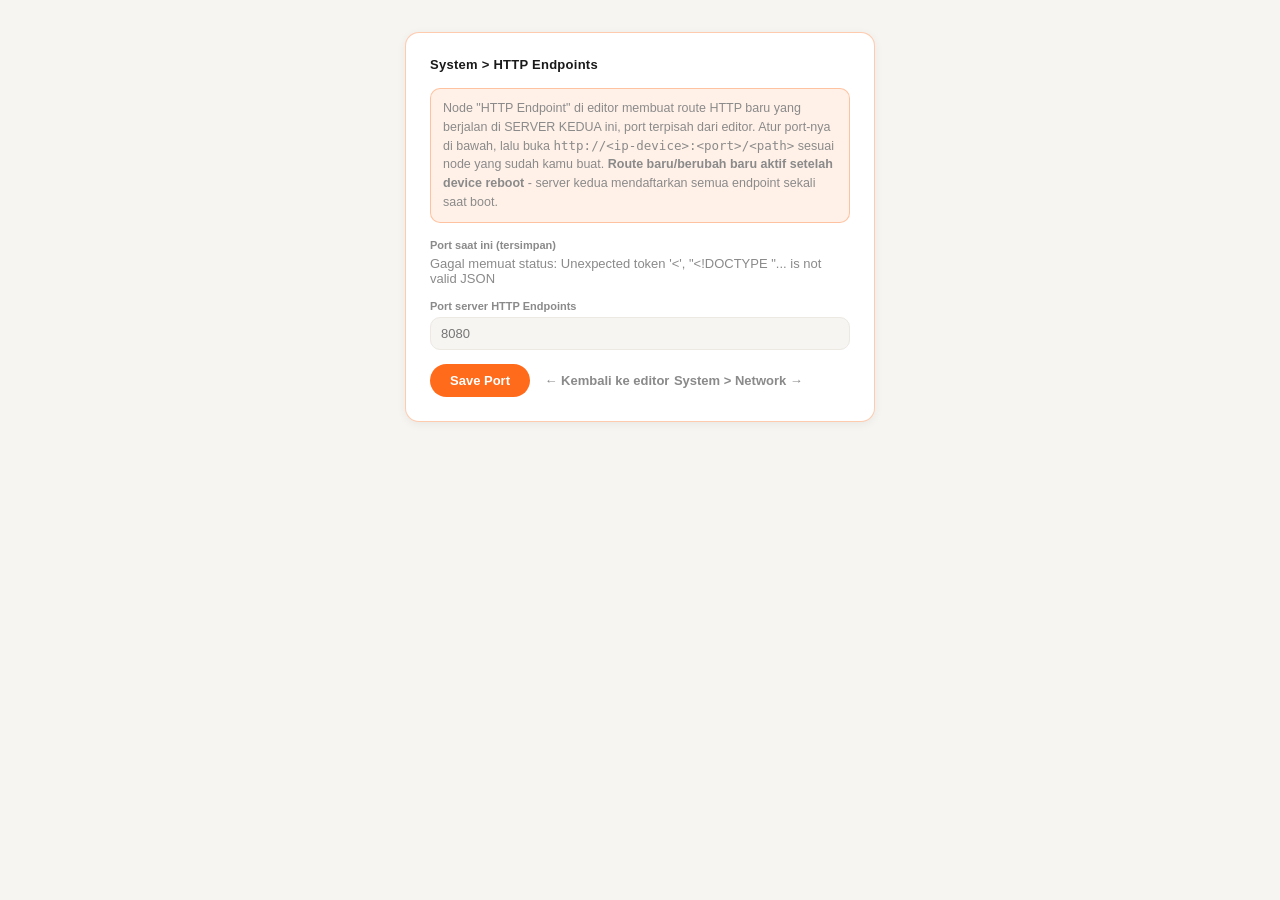
==== components/web_ui/webroot/endpoints.html @ 034b234d "Tambah node HTTP Endpoint - route HTTP kustom di server kedua User: "web1 bikin API untuk sambungkan" ====
<!DOCTYPE html>
<html lang="id">
<head>
<meta charset="UTF-8">
<title>System &gt; HTTP Endpoints</title>
<link rel="stylesheet" href="style.css">
</head>
<body class="network-page">

<div class="network-card">
  <h3>System &gt; HTTP Endpoints</h3>

  <div class="properties-help">
    Node "HTTP Endpoint" di editor membuat route HTTP baru yang berjalan di
    SERVER KEDUA ini, port terpisah dari editor. Atur port-nya di bawah,
    lalu buka <code>http://&lt;ip-device&gt;:&lt;port&gt;/&lt;path&gt;</code>
    sesuai node yang sudah kamu buat. <strong>Route baru/berubah baru aktif
    setelah device reboot</strong> - server kedua mendaftarkan semua
    endpoint sekali saat boot.
  </div>

  <div id="endpoints-status" class="properties-field">
    <label>Port saat ini (tersimpan)</label>
    <p id="endpoints-status-text" class="properties-empty">Memuat...</p>
  </div>

  <div class="properties-field">
    <label for="ep-port">Port server HTTP Endpoints</label>
    <input type="number" id="ep-port" min="1" max="65535" placeholder="8080">
  </div>

  <button onclick="saveEndpointsConfig()">Save Port</button>
  <a href="/" class="network-back-link">&larr; Kembali ke editor</a>
  <a href="/network.html" class="network-back-link">System &gt; Network &rarr;</a>
  <p id="endpoints-save-status" class="properties-empty"></p>
</div>

<script>
async function loadEndpointsStatus() {
    try {
        const res = await fetch('/api/endpoints_config');
        const data = await res.json();
        document.getElementById('endpoints-status-text').textContent = `Port ${data.port}`;
        document.getElementById('ep-port').value = data.port;
    } catch (err) {
        document.getElementById('endpoints-status-text').textContent = 'Gagal memuat status: ' + err.message;
    }
}

async function saveEndpointsConfig() {
    const port = parseInt(document.getElementById('ep-port').value, 10);
    const statusEl = document.getElementById('endpoints-save-status');

    if (!port || port < 1 || port > 65535) {
        statusEl.textContent = 'Port harus angka 1-65535';
        statusEl.style.color = '#c00';
        return;
    }

    try {
        const res = await fetch('/api/endpoints_config', {
            method: 'POST',
            headers: { 'Content-Type': 'application/json' },
            body: JSON.stringify({ port }),
        });
        const data = await res.json();
        if (!res.ok) {
            statusEl.textContent = 'Gagal: ' + (data.message || res.statusText);
            statusEl.style.color = '#c00';
            return;
        }
        statusEl.textContent = data.message;
        statusEl.style.color = '#080';
    } catch (err) {
        statusEl.textContent = 'Error: ' + err.message;
        statusEl.style.color = '#c00';
    }
}

loadEndpointsStatus();
</script>
</body>
</html>
---- components/web_ui/webroot/style.css ----
/* Gaya: mengikuti visual mbektiw.my.id - card rounded besar, soft shadow
 * (bukan border tegas hitam), oranye sebagai accent, sans-serif normal-case,
 * background off-white lega. Layout 3 kolom: palette kiri, canvas tengah,
 * panel properties kanan. */

:root {
    --bg: #f7f5f2;
    --canvas-bg: #fbfaf8;
    --panel-bg: #ffffff;
    --border: #ece8e2;
    --text: #1a1a1a;
    --text-muted: #8a8a8a;
    --accent: #ff6b1a;
    --accent-soft: #fff1e8;
    --marker-idle: #d9d5cf;
    --marker-active: #ff6b1a;
    --accent-border: rgba(255, 107, 26, 0.35);
    --shadow: 0 2px 10px rgba(20, 20, 20, 0.06);
    --shadow-lg: 0 8px 24px rgba(20, 20, 20, 0.10);
    --radius: 14px;
    --radius-sm: 10px;
    --danger: #e0392b;
    --danger-soft: #fdeceb;
}

html, body {
    margin: 0;
    padding: 0;
    height: 100%;
    font-family: -apple-system, "Segoe UI", Roboto, Helvetica, Arial, sans-serif;
    background: var(--bg);
    color: var(--text);
}

body {
    display: flex;
}

h3 {
    font-size: 13px;
    font-weight: 700;
    letter-spacing: 0.02em;
    color: var(--text);
    margin: 0 0 16px 0;
}

/* ---- Palette kiri ---- */

#palette {
    width: 190px;
    background: var(--panel-bg);
    margin: 16px 0 16px 16px;
    padding: 18px 14px;
    border: 1px solid var(--accent-border);
    border-radius: var(--radius);
    box-shadow: var(--shadow);
    box-sizing: border-box;
    overflow-y: auto;
}

#palette-search {
    display: block;
    width: 100%;
    box-sizing: border-box;
    font-family: inherit;
    font-size: 13px;
    padding: 8px 10px;
    margin-bottom: 14px;
    border: 1px solid var(--border);
    border-radius: var(--radius-sm);
    background: var(--bg);
    color: var(--text);
}

#palette-search:focus {
    outline: none;
    border-color: var(--accent);
}

.palette-group {
    margin-bottom: 4px;
}

.palette-group-header {
    display: flex;
    align-items: center;
    gap: 6px;
    width: 100%;
    padding: 7px 4px;
    cursor: pointer;
    font-family: inherit;
    font-size: 11px;
    font-weight: 700;
    letter-spacing: 0.03em;
    text-transform: uppercase;
    color: var(--text-muted);
    background: none;
    border: none;
    text-align: left;
}

.palette-group-caret {
    display: inline-block;
    font-size: 10px;
    transition: transform 0.15s;
    color: var(--accent);
}

.palette-group.collapsed .palette-group-caret {
    transform: rotate(0deg);
}

.palette-group:not(.collapsed) .palette-group-caret {
    transform: rotate(90deg);
}

.palette-group.collapsed .palette-group-body {
    display: none;
}

.palette-item {
    display: flex;
    align-items: center;
    gap: 8px;
    width: 100%;
    margin-bottom: 6px;
    padding: 9px 12px;
    cursor: grab;
    font-size: 13px;
    font-weight: 600;
    font-family: inherit;
    background: var(--bg);
    color: var(--text);
    border: 1px solid var(--accent-border);
    border-radius: var(--radius-sm);
    text-align: left;
    transition: background 0.15s, color 0.15s, border-color 0.15s;
}

.palette-item:active {
    cursor: grabbing;
}

.palette-item-icon {
    width: 16px;
    height: 16px;
    flex-shrink: 0;
    color: var(--accent);
    transition: color 0.15s;
}

.palette-item:hover {
    background: var(--accent);
    color: #fff;
    border-color: var(--accent);
}

.palette-item:hover .palette-item-icon {
    color: #fff;
}

/* ---- Canvas tengah ---- */

.drawflow-wrap {
    flex: 1;
    position: relative;
    background: var(--canvas-bg);
    background-image: radial-gradient(var(--border) 1.5px, transparent 1.5px);
    background-size: 24px 24px;
}

/* ---- Panel properties kanan ---- */

#properties {
    width: 240px;
    background: var(--panel-bg);
    margin: 16px 16px 16px 0;
    padding: 18px 16px;
    border: 1px solid var(--accent-border);
    border-radius: var(--radius);
    box-shadow: var(--shadow);
    box-sizing: border-box;
    overflow-y: auto;
}

.properties-empty {
    font-size: 13px;
    font-weight: 500;
    color: var(--text-muted);
    margin: 0;
}

.properties-node-header {
    display: flex;
    align-items: center;
    justify-content: space-between;
    gap: 8px;
    margin-bottom: 16px;
}

.properties-node-type {
    display: inline-block;
    font-size: 12px;
    font-weight: 700;
    letter-spacing: 0.03em;
    text-transform: uppercase;
    color: var(--accent);
    background: var(--accent-soft);
    padding: 5px 10px;
    border-radius: 999px;
}

/* Tombol hapus: merah solid saat node terpilih, sesuai permintaan "UI
 * kalau diklik jadi merah hapus" - selalu tampil merah di sini karena
 * hanya muncul saat sebuah node memang sedang dipilih. */
.properties-delete-btn {
    display: flex;
    align-items: center;
    gap: 4px;
    padding: 5px 10px;
    font-family: inherit;
    font-size: 11px;
    font-weight: 700;
    cursor: pointer;
    color: var(--danger);
    background: var(--danger-soft);
    border: 1px solid var(--danger);
    border-radius: 999px;
    transition: background 0.15s, color 0.15s;
}

.properties-delete-btn:hover {
    background: var(--danger);
    color: #fff;
}

.properties-delete-btn svg {
    width: 12px;
    height: 12px;
}

.properties-help {
    font-size: 12.5px;
    line-height: 1.5;
    color: var(--text-muted);
    background: var(--accent-soft);
    border: 1px solid var(--accent-border);
    border-radius: 10px;
    padding: 10px 12px;
    margin-bottom: 16px;
}

.properties-field {
    margin-bottom: 14px;
}

.properties-field label {
    display: block;
    font-size: 11px;
    font-weight: 600;
    color: var(--text-muted);
    margin-bottom: 5px;
}

.properties-field input,
.properties-field select {
    width: 100%;
    box-sizing: border-box;
    font-family: inherit;
    font-size: 13px;
    padding: 8px 10px;
    border: 1px solid var(--border);
    border-radius: var(--radius-sm);
    background: var(--bg);
    color: var(--text);
}

.properties-field input:focus,
.properties-field select:focus {
    outline: none;
    border-color: var(--accent);
}

.properties-range-row {
    display: flex;
    align-items: center;
    gap: 8px;
}

.properties-range-row input[type="range"] {
    flex: 1;
    padding: 0;
    border: none;
    background: transparent;
    accent-color: var(--accent);
}

.properties-range-value {
    font-size: 12px;
    font-weight: 700;
    color: var(--accent);
    min-width: 36px;
    text-align: right;
}

.properties-field input[type="checkbox"] {
    width: auto;
}

/* ---- command-list (i2c_write_burst.commands) ---- */

.command-list {
    display: flex;
    flex-direction: column;
    gap: 6px;
}

.command-row {
    display: flex;
    align-items: center;
    gap: 6px;
}

.command-row-num {
    font-size: 10px;
    font-weight: 700;
    color: var(--text-muted);
    width: 18px;
    flex-shrink: 0;
}

.command-reg {
    width: 52px;
    flex-shrink: 0;
    box-sizing: border-box;
    font-family: inherit;
    font-size: 12px;
    padding: 6px 6px;
    border: 1px solid var(--border);
    border-radius: var(--radius-sm);
    background: var(--bg);
    color: var(--text);
}

.command-data {
    flex: 1;
    min-width: 0;
    box-sizing: border-box;
    font-family: inherit;
    font-size: 12px;
    padding: 6px 8px;
    border: 1px solid var(--border);
    border-radius: var(--radius-sm);
    background: var(--bg);
    color: var(--text);
}

.command-reg:focus,
.command-data:focus {
    outline: none;
    border-color: var(--accent);
}

.command-row-remove {
    flex-shrink: 0;
    width: 22px;
    height: 22px;
    line-height: 1;
    cursor: pointer;
    font-size: 14px;
    font-weight: 700;
    color: var(--danger);
    background: var(--danger-soft);
    border: 1px solid var(--danger);
    border-radius: 50%;
}

.command-row-remove:hover {
    background: var(--danger);
    color: #fff;
}

.command-list-add {
    margin-top: 4px;
    padding: 7px 10px;
    cursor: pointer;
    font-family: inherit;
    font-size: 12px;
    font-weight: 600;
    color: var(--accent);
    background: var(--accent-soft);
    border: 1px dashed var(--accent-border);
    border-radius: var(--radius-sm);
}

.command-list-add:hover {
    background: var(--accent);
    color: #fff;
    border-style: solid;
}

/* ---- file-upload (http_endpoint.file) ---- */

.file-upload-row {
    display: flex;
    gap: 6px;
}

.file-upload-name {
    flex: 1;
    min-width: 0;
    box-sizing: border-box;
    font-family: inherit;
    font-size: 12px;
    padding: 8px 10px;
    border: 1px solid var(--border);
    border-radius: var(--radius-sm);
    background: var(--bg);
    color: var(--text-muted);
}

.file-upload-btn {
    flex-shrink: 0;
    padding: 8px 12px;
    cursor: pointer;
    font-family: inherit;
    font-size: 12px;
    font-weight: 600;
    color: var(--accent);
    background: var(--accent-soft);
    border: 1px solid var(--accent-border);
    border-radius: var(--radius-sm);
}

.file-upload-btn:hover {
    background: var(--accent);
    color: #fff;
}

/* ---- Toolbar ---- */

#toolbar {
    position: fixed;
    top: 16px;
    right: 272px;
    z-index: 10;
    background: var(--panel-bg);
    padding: 8px 10px;
    border: 1px solid var(--accent-border);
    border-radius: 999px;
    box-shadow: var(--shadow);
    display: flex;
    align-items: center;
    gap: 8px;
}

#toolbar button {
    padding: 9px 20px;
    cursor: pointer;
    font-family: inherit;
    font-size: 13px;
    font-weight: 600;
    background: var(--accent);
    color: #fff;
    border: none;
    border-radius: 999px;
    transition: opacity 0.15s;
}

#toolbar button:hover {
    opacity: 0.88;
}

#toolbar-live-btn {
    background: var(--bg);
    color: var(--text-muted);
    border: 1px solid var(--border);
}

#toolbar-live-btn.is-live {
    background: #0a7a2f;
    color: #fff;
    border-color: #0a7a2f;
}

#toolbar-status {
    font-size: 12px;
    font-weight: 600;
    padding: 0 8px;
}

/* Menu System (☰) - tombol hamburger + dropdown, menggantikan link teks
 * lepas di toolbar supaya tidak makin panjang tiap ada halaman System
 * baru ditambahkan (Network, Firmware, dst). */
.toolbar-menu {
    position: relative;
}

/* #toolbar button (ID + tag) punya specificity lebih tinggi dari
 * #toolbar-menu-btn (ID saja) - selector di sini disamakan bentuknya
 * (#toolbar .toolbar-menu button) supaya menang tanpa !important. */
#toolbar .toolbar-menu button#toolbar-menu-btn {
    background: var(--bg);
    color: var(--text-muted);
    border: 1px solid var(--border);
    font-size: 16px;
    line-height: 1;
    padding: 9px 14px;
}

#toolbar .toolbar-menu button#toolbar-menu-btn:hover {
    color: var(--accent);
    border-color: var(--accent-border);
    opacity: 1;
}

.toolbar-menu-dropdown {
    display: none;
    position: absolute;
    top: calc(100% + 8px);
    right: 0;
    min-width: 180px;
    background: var(--panel-bg);
    border: 1px solid var(--accent-border);
    border-radius: var(--radius-sm);
    box-shadow: var(--shadow-lg);
    padding: 6px;
    flex-direction: column;
}

.toolbar-menu-dropdown.is-open {
    display: flex;
}

.toolbar-menu-dropdown a {
    display: block;
    padding: 9px 12px;
    font-size: 13px;
    font-weight: 600;
    color: var(--text);
    text-decoration: none;
    border-radius: var(--radius-sm);
    white-space: nowrap;
}

.toolbar-menu-dropdown a:hover {
    background: var(--accent-soft);
    color: var(--accent);
}

/* ---- Halaman System > Network (network.html) ---- */

body.network-page {
    display: block;
    padding: 32px;
    box-sizing: border-box;
}

.network-card {
    max-width: 420px;
    margin: 0 auto;
    background: var(--panel-bg);
    padding: 24px;
    border: 1px solid var(--accent-border);
    border-radius: var(--radius);
    box-shadow: var(--shadow);
}

.network-card button {
    padding: 9px 20px;
    cursor: pointer;
    font-family: inherit;
    font-size: 13px;
    font-weight: 600;
    background: var(--accent);
    color: #fff;
    border: none;
    border-radius: 999px;
    margin-right: 10px;
}

.network-back-link {
    font-size: 13px;
    font-weight: 600;
    color: var(--text-muted);
    text-decoration: none;
}

.network-back-link:hover {
    color: var(--accent);
}

/* ---- Node FBD di canvas: label + segitiga marker ----
 * Drawflow bawaan set .drawflow-node { background:#0ff; padding:15px }
 * langsung di elemen root node - override menarget .drawflow-node.fbd-node
 * supaya menang, bukan cuma child .drawflow_content_node. */

/* Drawflow bawaan set .drawflow-node.selected { background: red } - harus
 * di-override eksplisit (bukan cuma .fbd-selected custom class kita),
 * kalau tidak node terpilih jadi merah solid bawaan library. */
.drawflow-node.fbd-node,
.drawflow-node.fbd-node.selected {
    position: relative;
    background: var(--panel-bg);
    border: 1px solid var(--accent-border);
    border-radius: var(--radius-sm);
    box-shadow: var(--shadow);
    padding: 0 0 10px 0;
    min-width: 150px;
    transition: box-shadow 0.15s, border-color 0.15s;
}

.drawflow-node.fbd-node .drawflow_content_node {
    width: 100%;
}

.fbd-node-title {
    display: flex;
    align-items: center;
    gap: 8px;
    padding: 12px 16px 0 16px;
    font-size: 13px;
    font-weight: 600;
    color: var(--text);
}

/* Drawflow bawaan set ".drawflow svg { position: absolute; z-index: 0 }"
 * (dipakai untuk garis wire koneksi) - ini juga kena ke <svg> icon kita
 * karena sama-sama di dalam .drawflow, jadi icon "lepas" dari flow
 * layout dan menumpuk di pojok kiri-atas node, menabrak huruf pertama
 * label. !important dipakai karena aturan Drawflow ada di file vendor
 * yang di-load SETELAH style.css secara urutan sumber tidak relevan di
 * sini (spesifisitas selector sama-sama 1 class - !important memastikan
 * menang tanpa bergantung urutan <link> di index.html). Selector
 * ".drawflow-node.fbd-node .fbd-node-icon" juga dipakai sebagai lapis
 * kedua untuk menaikkan specificity kalau !important saja tidak cukup
 * di browser tertentu. */
.fbd-node-icon,
.drawflow-node.fbd-node .fbd-node-icon {
    position: static !important;
    display: inline-block !important;
    width: 15px !important;
    height: 15px !important;
    flex: 0 0 15px;
    color: var(--accent);
    vertical-align: middle;
}

.fbd-node-label {
    flex: 1;
    min-width: 0;
    overflow: hidden;
    text-overflow: ellipsis;
    white-space: nowrap;
}

/* Badge live monitor (lihat pollLiveValues() di app.js) - kosong/tidak
 * kelihatan kalau live monitor mati, berisi nilai output node saat
 * dinyalakan. position:static (bukan absolute) supaya tidak kena bug
 * ".drawflow svg { position:absolute }" seperti icon sebelumnya - aman
 * karena ini <span>, bukan <svg>, tapi disamakan gaya defensifnya. */
.fbd-node-live {
    position: static;
    flex-shrink: 0;
    font-size: 10.5px;
    font-weight: 700;
    font-variant-numeric: tabular-nums;
    color: var(--text-muted);
    background: var(--bg);
    border: 1px solid var(--border);
    border-radius: 999px;
    padding: 2px 7px;
    min-width: 8px;
    text-align: center;
    transition: color 0.15s, background 0.15s, border-color 0.15s;
}

.fbd-node-live:empty {
    display: none;
}

.fbd-node-live.fbd-node-live-on {
    color: #0a7a2f;
    background: #e9f8ee;
    border-color: #b8e6c5;
}

/* Segitiga penanda: diposisikan absolute relatif ke seluruh KARTU node
 * (.drawflow-node.fbd-node, bukan .fbd-node-title) supaya selalu nempel
 * di tepi PALING BAWAH node, di tengah horizontal - abu-abu idle, oranye
 * solid saat node selected. */
.fbd-node-marker {
    position: absolute;
    left: 50%;
    bottom: 0;
    transform: translateX(-50%);
    width: 0;
    height: 0;
    border-left: 5px solid transparent;
    border-right: 5px solid transparent;
    border-top: 8px solid var(--marker-idle);
    transition: border-top-color 0.15s;
}

.drawflow-node.fbd-node.fbd-selected {
    border-color: var(--accent);
    box-shadow: var(--shadow-lg), 0 0 0 2px var(--accent);
}

.drawflow-node.fbd-node.fbd-selected .fbd-node-marker {
    border-top-color: var(--marker-active);
}

/* Port bawaan Drawflow (titik input/output) - ganti dari kuning default
 * library jadi putih dengan ring oranye tipis, konsisten gaya soft. */
.drawflow .drawflow-node.fbd-node .input,
.drawflow .drawflow-node.fbd-node .output {
    width: 14px;
    height: 14px;
    background: #fff;
    border: 2px solid var(--marker-idle);
}

.drawflow .drawflow-node.fbd-node .input:hover,
.drawflow .drawflow-node.fbd-node .output:hover {
    background: var(--accent);
    border-color: var(--accent);
}

/* BUG Drawflow (dibuktikan lewat inspeksi headless Puppeteer, bukan
 * dugaan): tiap kali koneksi baru dibuat (drag mouse ATAU import),
 * elemen <svg class="connection"> yang menampung path-nya sendiri
 * diberi inline style "top" oleh Drawflow yang TIDAK konsisten dengan
 * sistem koordinat yang dipakai untuk menghitung isi atribut "d" path
 * (path dihitung relatif precanvas/origin 0,0, tapi svg containernya
 * sendiri digeser turun beberapa puluh/ratus px secara acak - konstan
 * per-canvas, tidak berkaitan dengan posisi node manapun). Efeknya
 * kabel selalu "ngambang" turun dari port sungguhan sejauh offset svg
 * itu, walau perhitungan path itu sendiri sudah benar. Diverifikasi:
 * memaksa svg.connection { top:0; left:0 } membuat path pas 100% di
 * kedua port tanpa perubahan lain apa pun. !important wajib karena
 * Drawflow set ini lewat inline style (specificity lebih tinggi dari
 * class biasa). */
.drawflow svg.connection {
    top: 0 !important;
    left: 0 !important;
}

/* Wire koneksi - selaraskan warna dengan accent oranye (default library
 * steelblue kurang cocok dengan palet oranye/off-white ini). */
.connection .main-path {
    stroke: var(--marker-idle) !important;
}

.connection .main-path:hover {
    stroke: var(--accent) !important;
}

.connection .main-path.selected {
    stroke: var(--accent) !important;
}
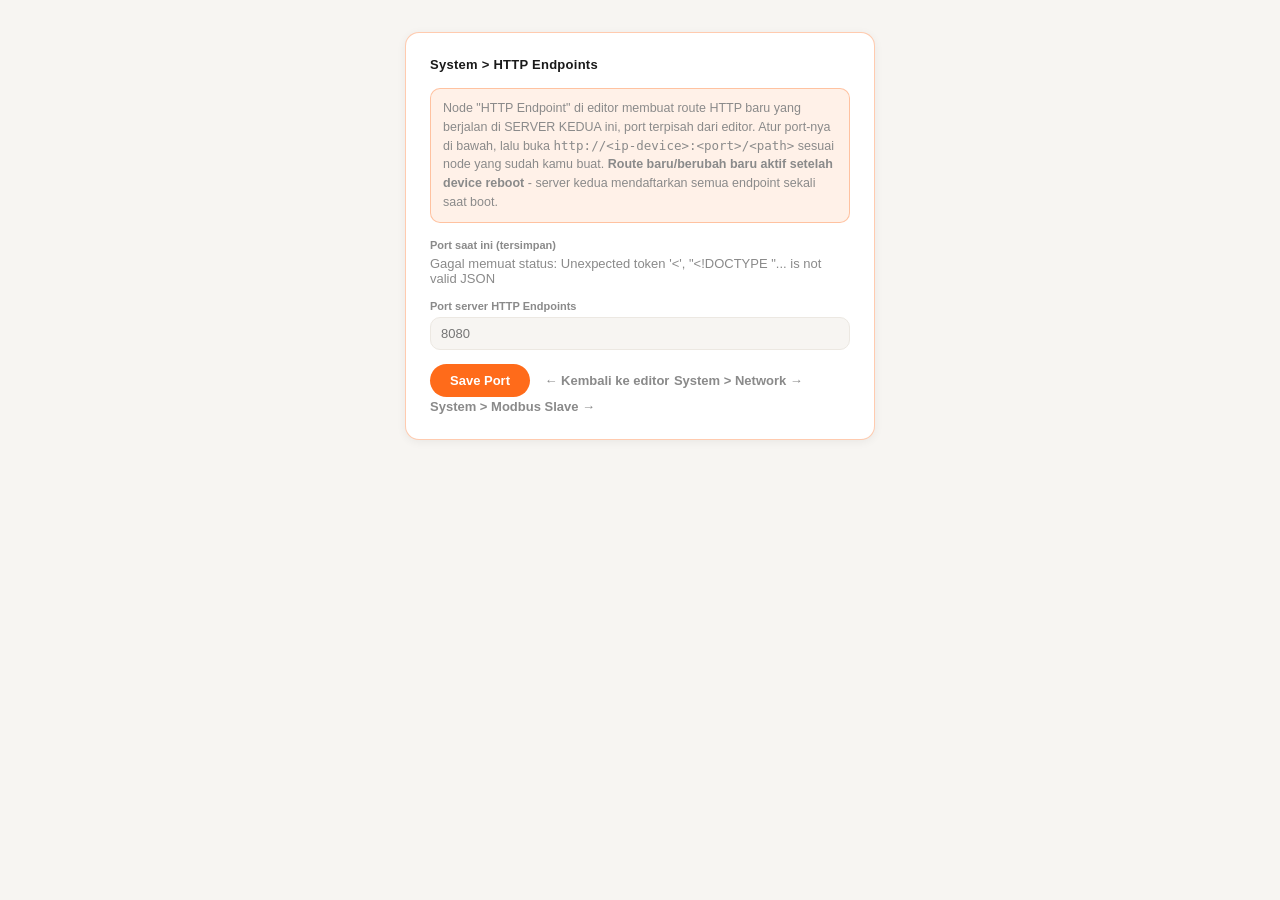
==== commit adafe36d: "Tambah komunikasi Modbus: TCP client (baca/tulis device lain) + RTU slave (server via RS485) Dua nod" ====
--- a/components/web_ui/webroot/endpoints.html
+++ b/components/web_ui/webroot/endpoints.html
@@ -32,6 +32,7 @@
   <button onclick="saveEndpointsConfig()">Save Port</button>
   <a href="/" class="network-back-link">&larr; Kembali ke editor</a>
   <a href="/network.html" class="network-back-link">System &gt; Network &rarr;</a>
+  <a href="/modbus_slave.html" class="network-back-link">System &gt; Modbus Slave &rarr;</a>
   <p id="endpoints-save-status" class="properties-empty"></p>
 </div>
 
